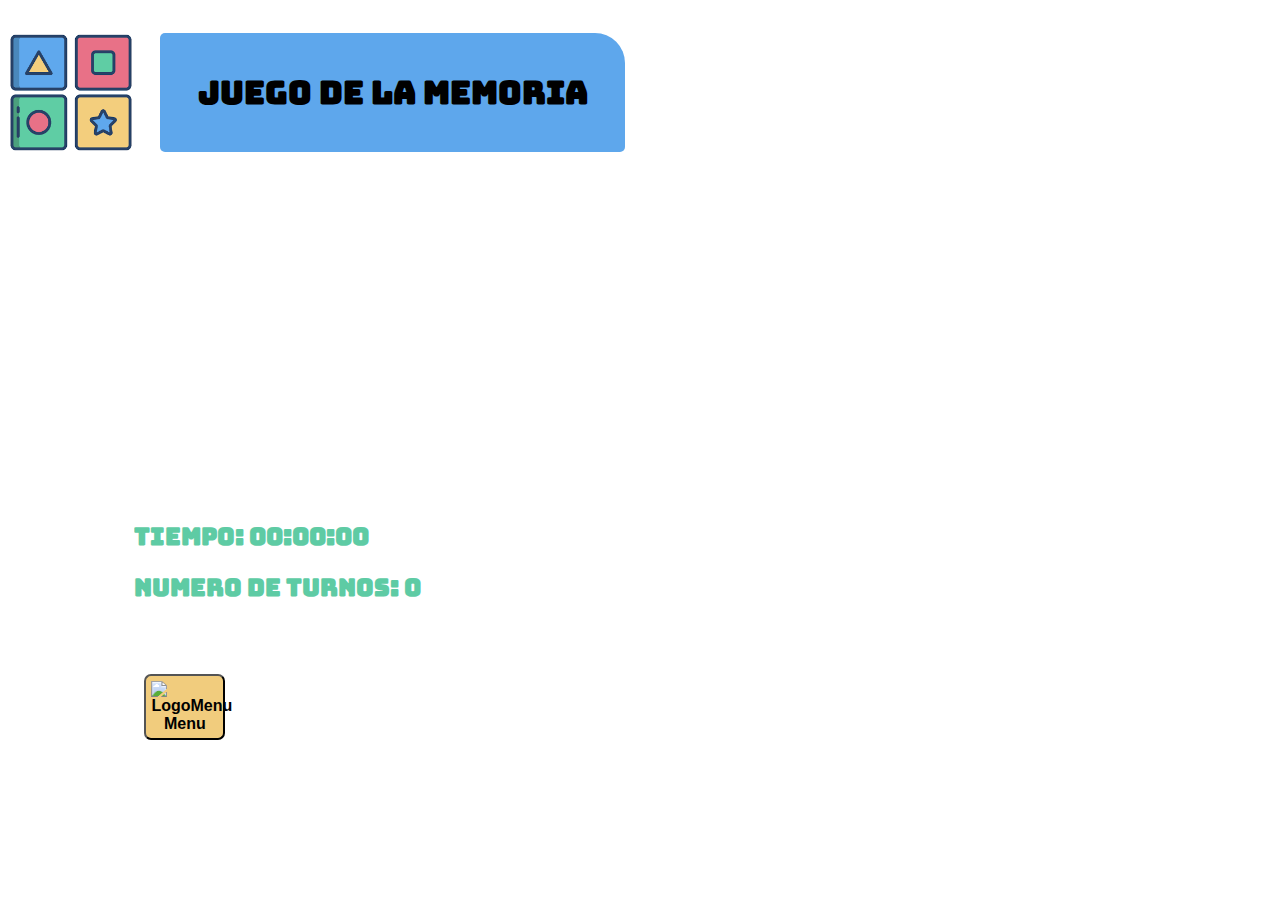
==== game.html @ ffcfccc0 "Navegacion y visual" ====
<!DOCTYPE html>
<html lang="es">
<head>
    <meta charset="UTF-8">
    <meta name="description" content="Juego de la Memoria para Desafío Devs 2024">
    <meta name="keywords" content="Juego, Memoria, Darwoft, 2024, Devs, Desafío">
    <meta name="author" content="Agustina Edmé Aliciardi">
    <meta name="viewport" content="width=device-width, initial-scale=1.0">
    <title>Juego de la Memoria</title>
    <link rel="icon" type="image/png" href="images/logo.png">
    <script type="text/javascript" src="script.js"></script>
    <link rel="stylesheet" href="miEstilo.css" type="text/css">
</head>

<body>
<header>
    <img src="images/logo.png" alt="Logo del Juego">
    <h1 class="nombreJuego">Juego de la Memoria</h1>
</header>
<main>
    <canvas id="gameCanvas" width="820" height="320">
        Tu navegador no soporta el tag de HTML5 canvas.
    </canvas>
    <section>
        <h2>Tiempo: <span id="timer">00:00:00</span></h2>
        <h2>Numero de turnos: <span id="numTurno">0</span></h2>
        <button id="menu" onclick="retourMenu()">
            <img src="images/menu.png" alt="LogoMenu">
            Menu
        </button>
    </section>
</main>
</body>
</html>
---- miEstilo.css ----
@import url('https://fonts.googleapis.com/css2?family=Bungee+Inline&display=swap');
@import url('https://fonts.googleapis.com/css2?family=Roboto:ital,wght@0,100;0,300;0,400;0,500;0,700;0,900;1,100;1,300;1,400;1,500;1,700;1,900&display=swap');

body{
    font-family: "Roboto", sans-serif;
}
header{
    display: flex;
    align-items: center;
}
h1{
    font-family: "Bungee Inline", sans-serif;
    margin: 2%;
    background-color: #5ea7ec;
    padding: 3%;
    border-radius: 5px 30px 5px 5px;
}

header img{
    width: 10%;
    min-width: 98px;
    float: left;
}

h2{
    font-family: "Bungee Inline", sans-serif;
    color: #5ecba4;
}

section{
    margin: 0 10%;
}

button{
    margin: 5% 10px;
    background-color: #f1cc7d;
    width: 8%;
    border-radius: 7px;
    min-width: 50px;
    font-size: 1em;
    font-weight: 700;
    padding: 5px;
}

button:hover{
    box-shadow: 3px 3px 3px gray;
}

.elegiJugar span{
    font-size: 2rem;
}
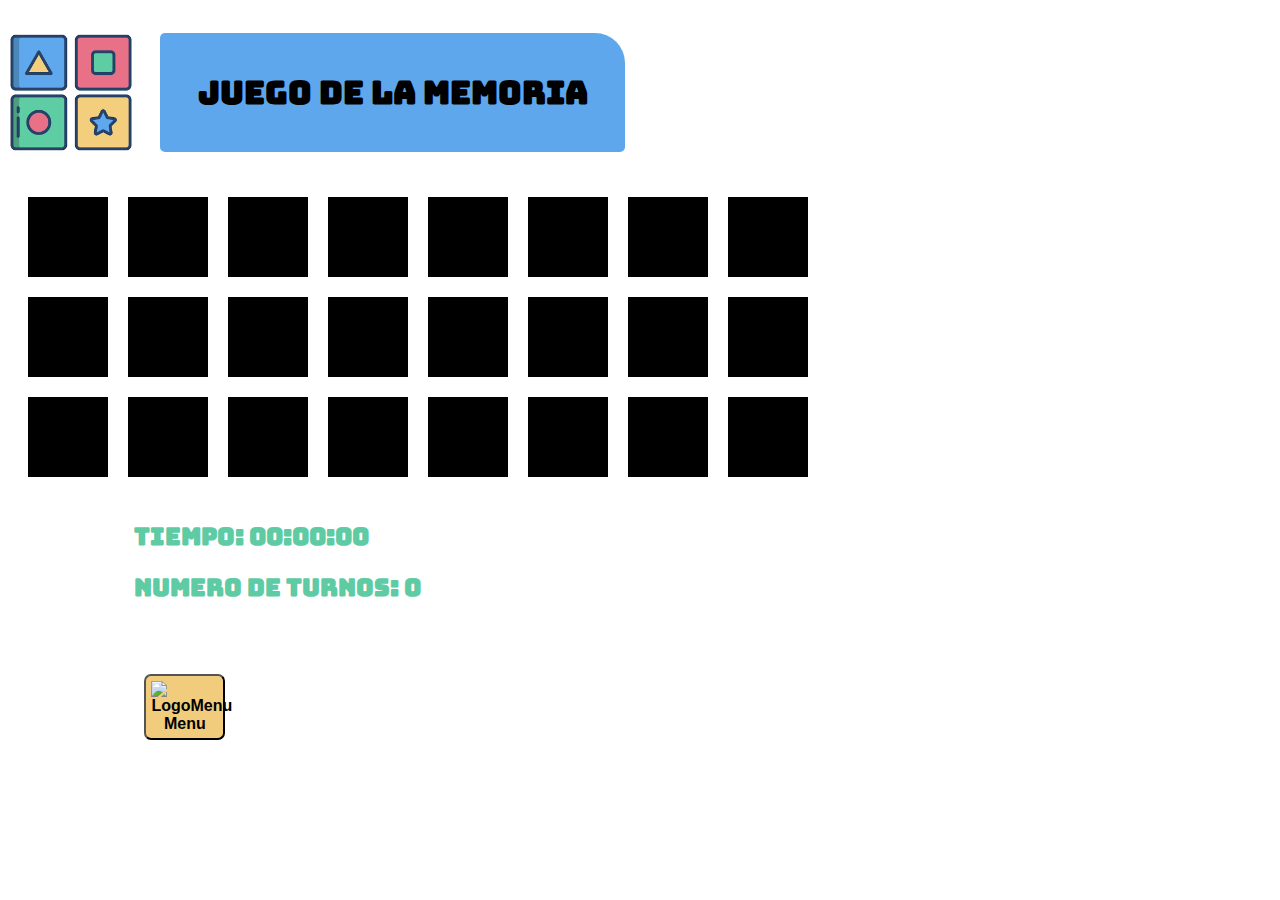
==== commit 2379f9fb: "feat: juego inicial" ====
--- a/game.html
+++ b/game.html
@@ -12,7 +12,7 @@
     <link rel="stylesheet" href="miEstilo.css" type="text/css">
 </head>
 
-<body>
+<body onload="dibujarJuego()">
 <header>
     <img src="images/logo.png" alt="Logo del Juego">
     <h1 class="nombreJuego">Juego de la Memoria</h1>
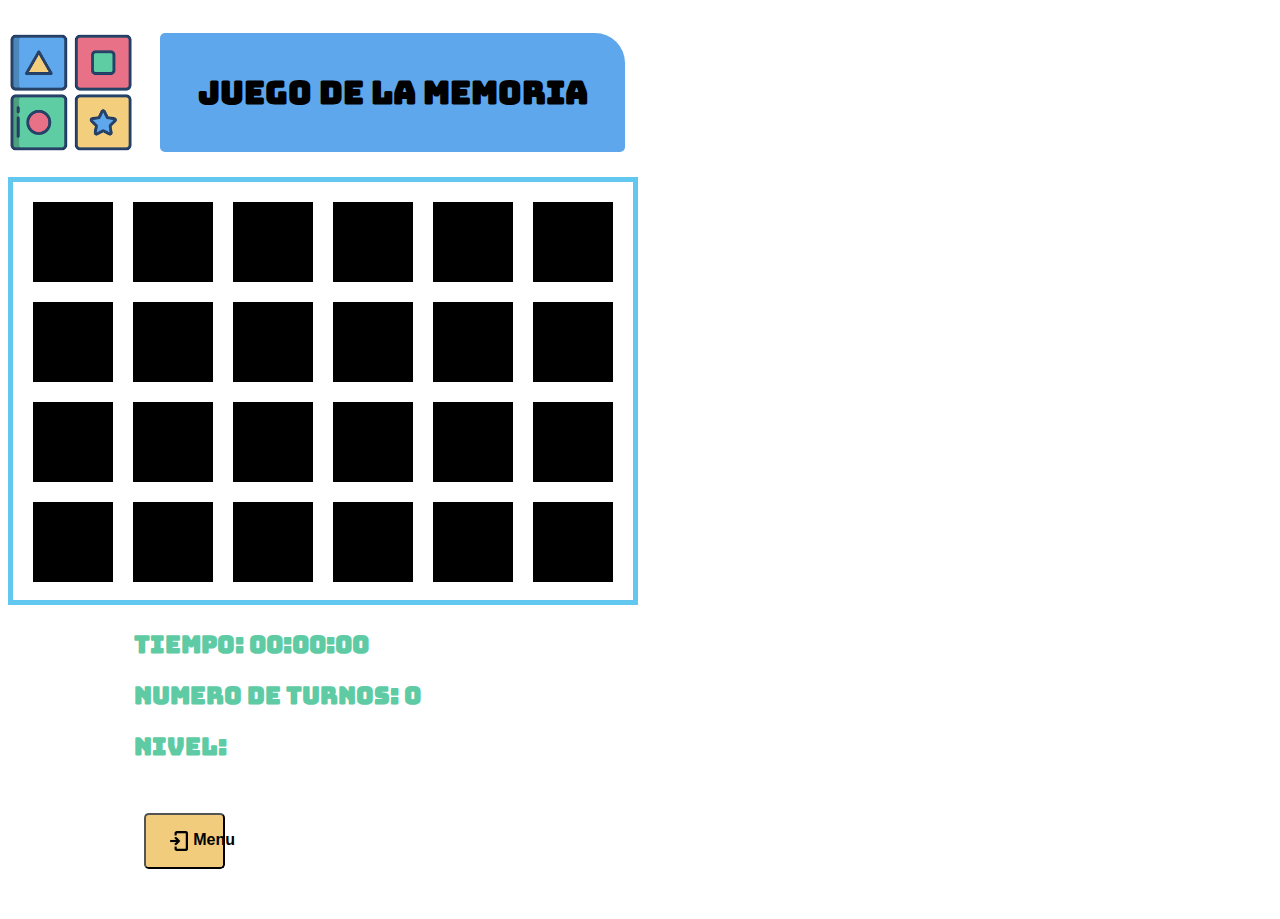
==== commit 138bedc2: "Add level" ====
--- a/game.html
+++ b/game.html
@@ -18,13 +18,14 @@
     <h1 class="nombreJuego">Juego de la Memoria</h1>
 </header>
 <main>
-    <canvas id="gameCanvas" width="820" height="320">
+    <canvas id="gameCanvas" width="620" height="418">
         Tu navegador no soporta el tag de HTML5 canvas.
     </canvas>
     <section>
         <h2>Tiempo: <span id="timer">00:00:00</span></h2>
         <h2>Numero de turnos: <span id="numTurno">0</span></h2>
-        <button id="menu" onclick="retourMenu()">
+        <h2>Nivel: <span id="nivel"></span></h2>
+        <button id="menu" class="back" onclick="retourMenu()">
             <img src="images/menu.png" alt="LogoMenu">
             Menu
         </button>
--- a/miEstilo.css
+++ b/miEstilo.css
@@ -48,4 +48,20 @@
 
 .elegiJugar span{
     font-size: 2rem;
+}
+
+.back{
+    border-radius: 0.3em;
+    padding: 1em 1.5em;
+    cursor: pointer;
+    display: flex;
+}
+
+.back img{
+    height: 20px;
+    margin-right: 5px;
+}
+
+canvas{
+    border: 5px solid #63c8ef;
 }